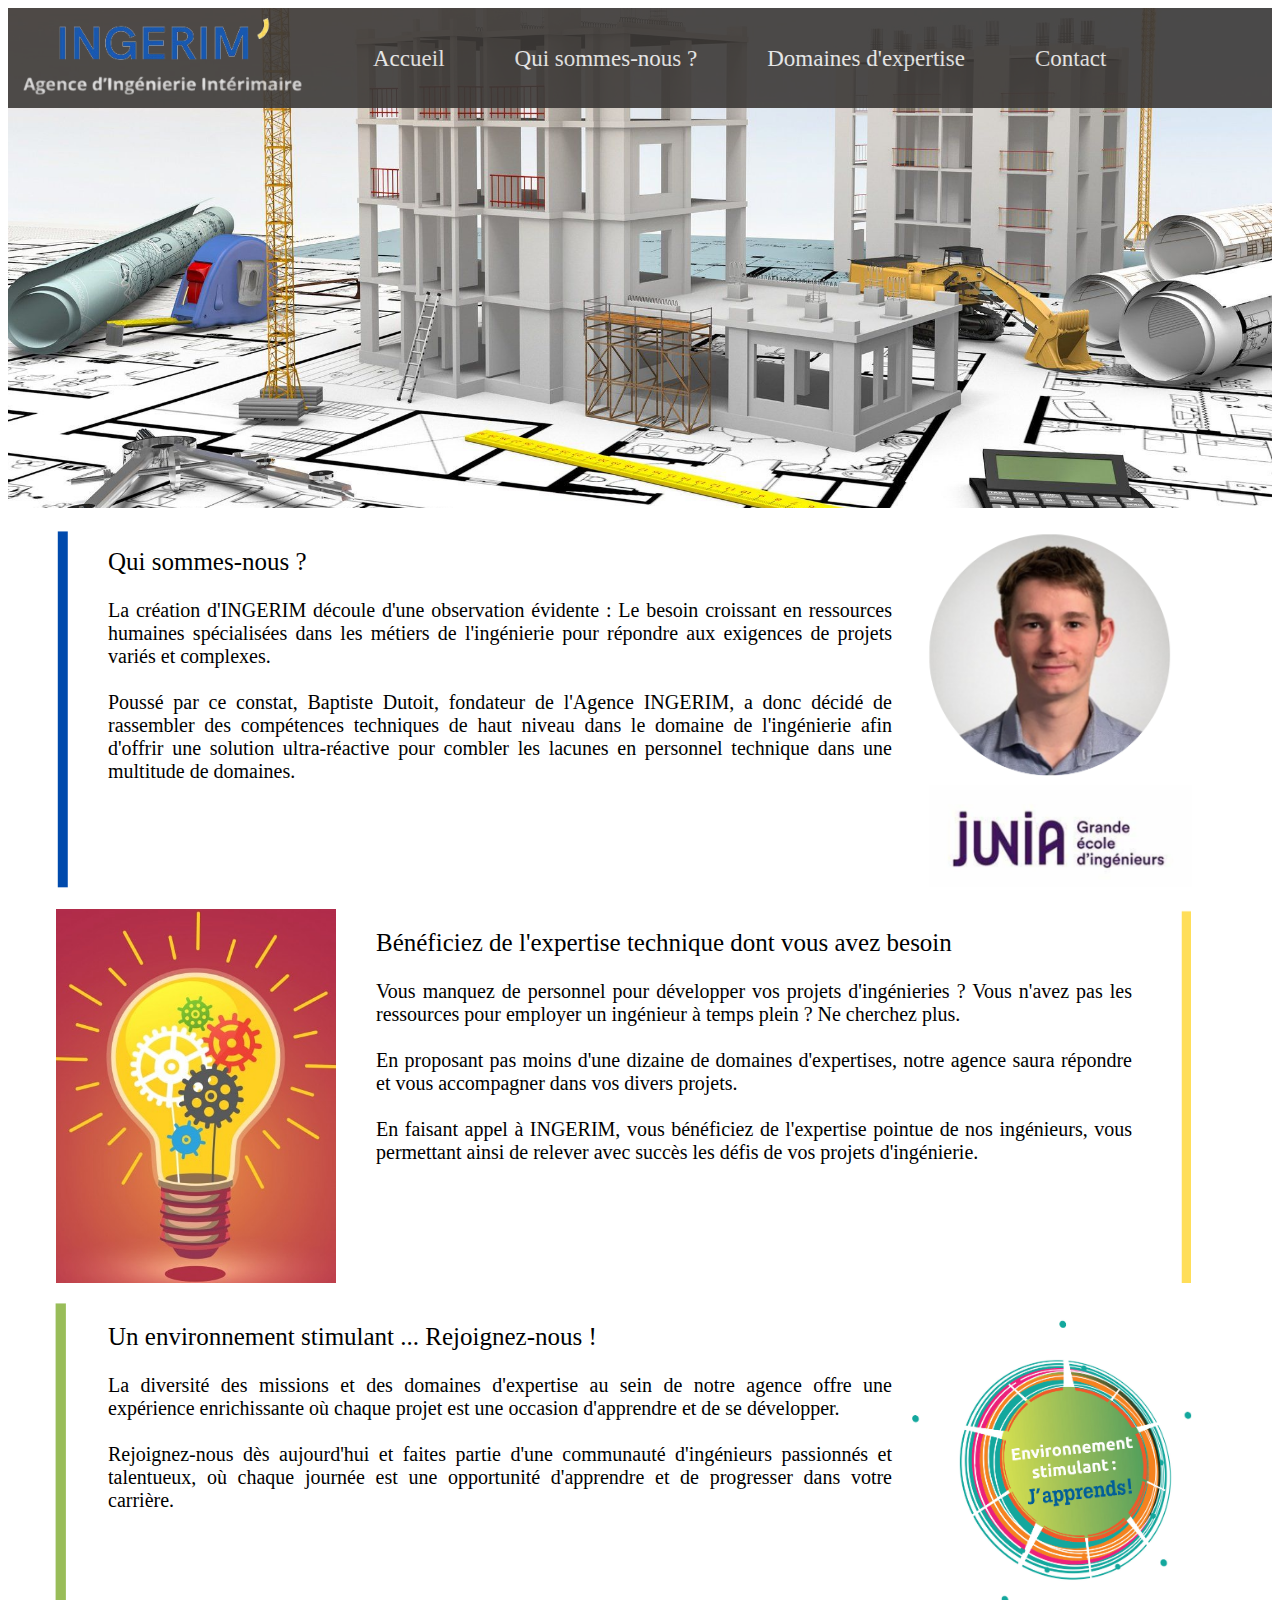
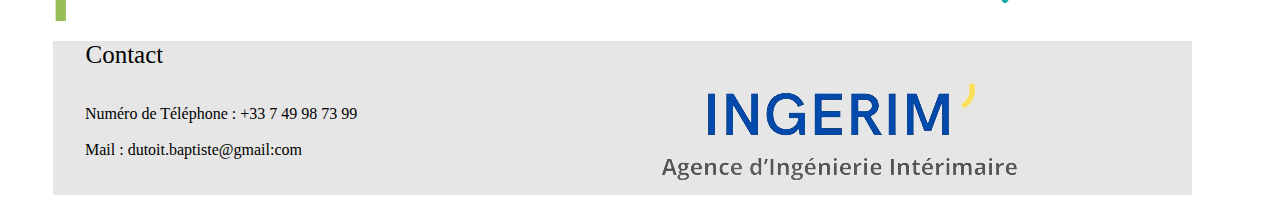
==== index.html @ 0f088052 "Add files via upload" ====
<!DOCTYPE html>
<html>
    
    <head>
        <title>Agence INGERIM</title>
        <meta charset="utf-8">
        <meta name="viewport" content="width=device-width, initial-scale=1.0">
        <link rel="stylesheet" href="CSS.css" />
    </head>
    
    <body>
        
        <div class="page">
            <div class="encadre">
                <div class="onglets">
                    <div class="ongles">
                        <img src="logo.png" alt="logo" width=280>
                        <p class="titreo"><a href="index.html">Accueil</a></p>
                        <p class="titreo"><a href="#qsn">Qui sommes-nous ?</a></p>
                        <p class="titreo"><a href="domainesdexpertises.html">Domaines d'expertise</a></p>
                        <p class="titreo"><a href="#bas-page">Contact</a></p>
                    </div>
                </div>
            </div>
            <div class="sect">
                <img src="trait.png" alt="Baptiste Dutoit" width=40>
                <p class="textsect"><span class="titres"><a id="qsn">Qui sommes-nous ?</a></span><br><br>
                La création d'INGERIM découle d'une observation évidente : Le besoin croissant en ressources humaines spécialisées dans les métiers de l'ingénierie pour répondre aux exigences de projets variés et complexes.
                <br><br> Poussé par ce constat, Baptiste Dutoit, fondateur de l'Agence INGERIM, a donc décidé de rassembler des compétences techniques de haut niveau dans le domaine de l'ingénierie afin d'offrir une solution ultra-réactive pour combler les lacunes en personnel technique dans une multitude de domaines.
                </p>
                <img src="moi.png" alt="Baptiste Dutoit" width=280>
            </div>
            
            
            <div class="sect">
                <p>&nbsp&nbsp&nbsp&nbsp&nbsp&nbsp&nbsp</p>
                <img src="idee.png" alt="Baptiste Dutoit" width=280>
                <p class="textsect"><span class="titres">Bénéficiez de l'expertise technique dont vous avez besoin</span><br><br>
                Vous manquez de personnel pour développer vos projets d'ingénieries ? Vous n'avez pas les ressources pour employer un ingénieur à temps plein ? Ne cherchez plus.
                <br><br> En proposant pas moins d'une dizaine de domaines d'expertises, notre agence saura répondre et vous <span class="gras">accompagner</span> dans vos divers projets.
                <br><br>En faisant appel à INGERIM, vous bénéficiez de l'expertise pointue de nos ingénieurs, vous permettant ainsi de relever avec succès les défis de vos projets d'ingénierie.
                </p>
                
                <img src="trait3.png" alt="Baptiste Dutoit" width=40>
            </div>
            
            
            
            <div class="sect">
                <img src="trait2.png" alt="Baptiste Dutoit" width=40>
                <p class="textsect"><span class="titres">Un environnement stimulant ... Rejoignez-nous !</span><br><br>
                La diversité des missions et des domaines d'expertise au sein de notre agence offre une expérience enrichissante où chaque projet est une occasion d'apprendre et de se développer.
                <br><br>Rejoignez-nous dès aujourd'hui et faites partie d'une communauté d'ingénieurs passionnés et talentueux, où chaque journée est une opportunité d'apprendre et de progresser dans votre carrière.
                </p>
                <img src="stimul.png" alt="Baptiste Dutoit" width=280>
                
            </div>
        </div>
        <div class="contact">
            <div >
                <p class="sect" style='display:inline;'><span class="titres">&nbsp&nbsp<a id="bas-page">Contact</a></span><br><br><br>&nbsp&nbsp&nbsp&nbsp&nbsp&nbsp&nbsp&nbspNuméro de Téléphone : +33 7 49 98 73 99<br><br>&nbsp&nbsp&nbsp&nbsp&nbsp&nbsp&nbsp&nbspMail : <a href="mailto:dutoit.baptiste@gmail.com">dutoit.baptiste@gmail:com</a><br><br></p>       
            </div>
            <div style='padding-top:40px;padding-left:300px;'>
                <img src="logo2.png" widht=100>
            </div>
        </div>
    </body>
</html>
---- CSS.css ----
.page{
    width:auto;
}
.encadre{
    background-image: url('encadre.png');
    background-size: cover;
    background-position: center;
    width: 100%;
    height: 500px;
    color: white; /* Couleur du texte sur l'image */
}
.onglets {
    background-image: url('coul.png');
    background-size: cover;
    background-position: center;
    width: 100%;
    height: 100px;
    color: white; /* Couleur du texte sur l'image */
    opacity:0.9;
}
.ongles{
    padding-left:15px;
    padding-top:10px;
    display:flex;
    color:RGB(230,230,230);
    font-weight: 300;
    font-family: 'Open Sans';
    font-size:23px;
   
}

.titreo{
    padding-top:5px;
    padding-left:70px;
}
.titres{
    font-size:25px;
    font-weight: 500;
    font-family: 'Open Sans';
}
.textsect{
    font-size:20px;
    font-family: 'Open Sans';
    text-align:justify;
    margin-top:20px;
    margin-left:40px;
    margin-right:20px;
    
}
.sect{
    display:flex;
    margin:20px;
    margin-right:80px;
    font-family: 'Open Sans';
}
.contact{
    background-color:RGB(230,230,230);
    margin-left:45px;
    margin-right:80px;
    display: flex;
}

.titreo a{
    color: inherit;
    text-decoration: none;
}

.sect a{
    color: inherit;
    text-decoration: none;
}
.dom{
    padding:50px;
}

.disp{
    display:block;
}
.flex{
    display:flex;
}
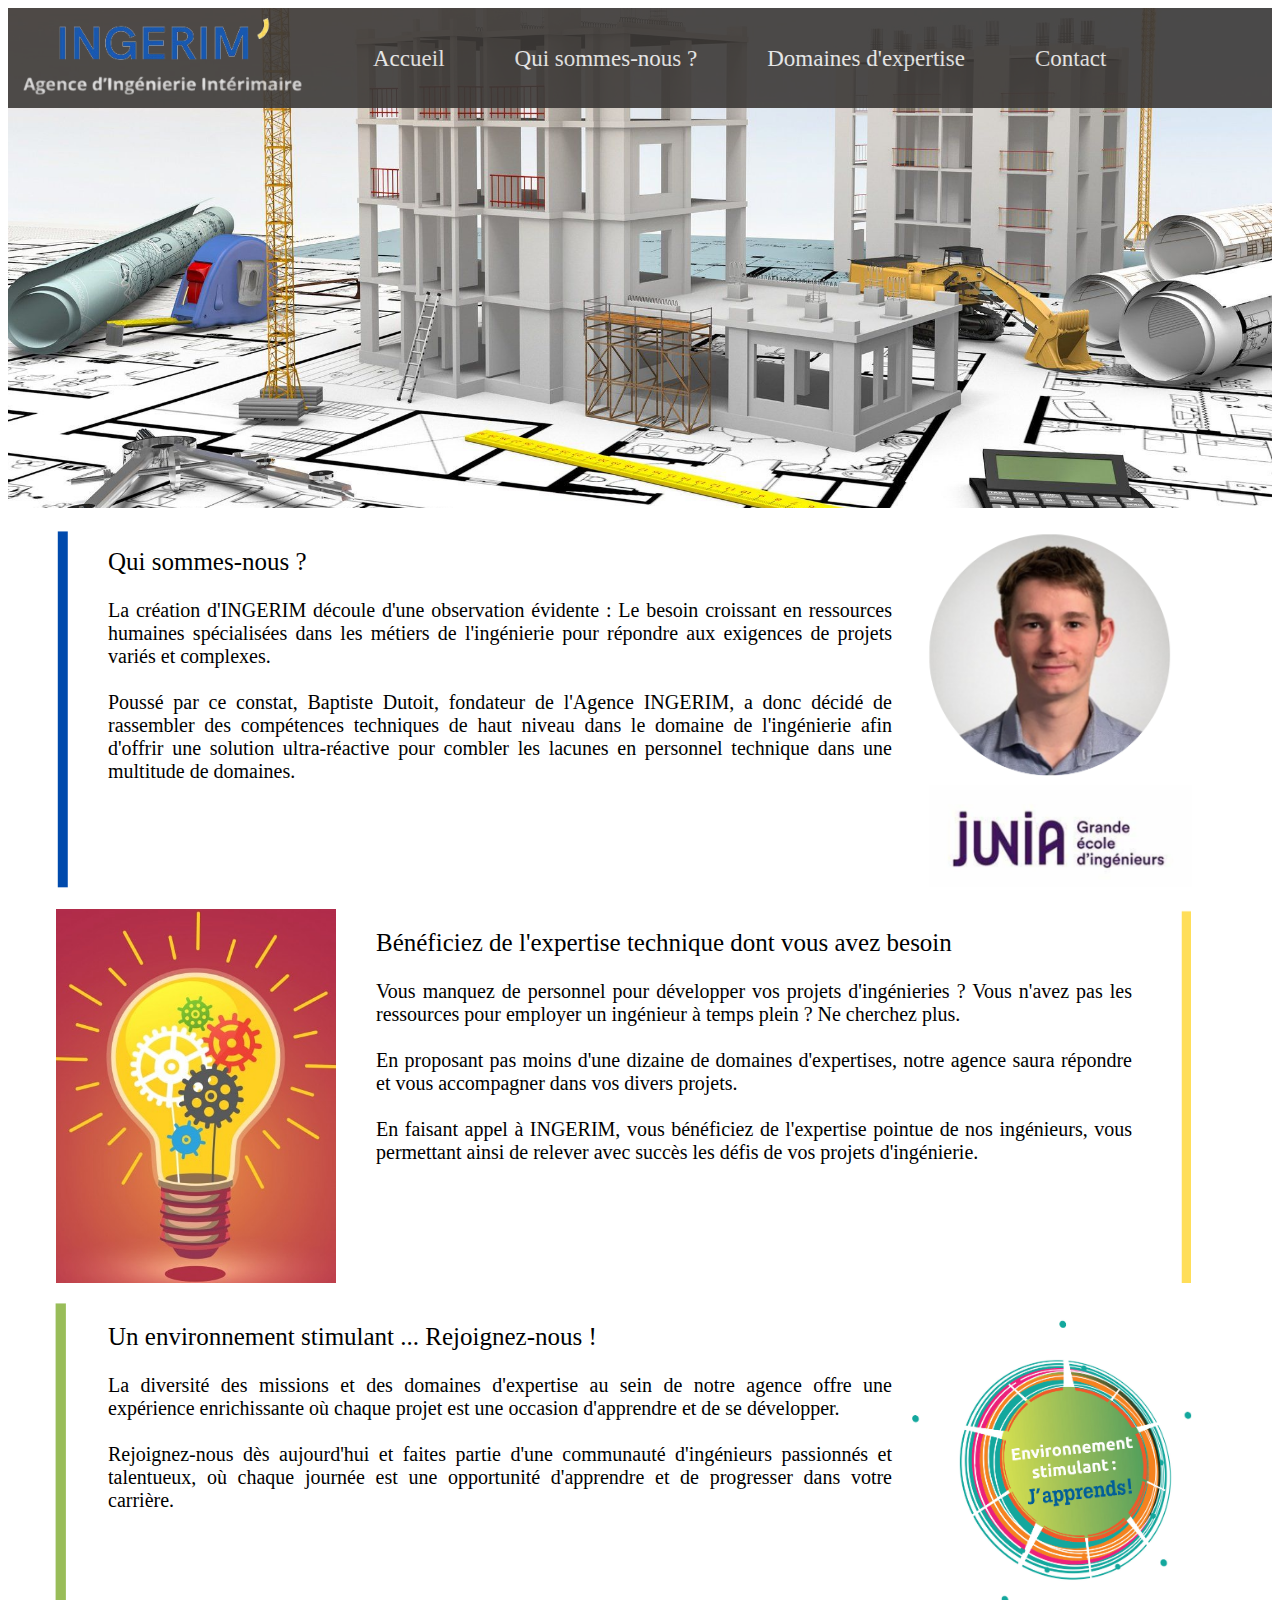
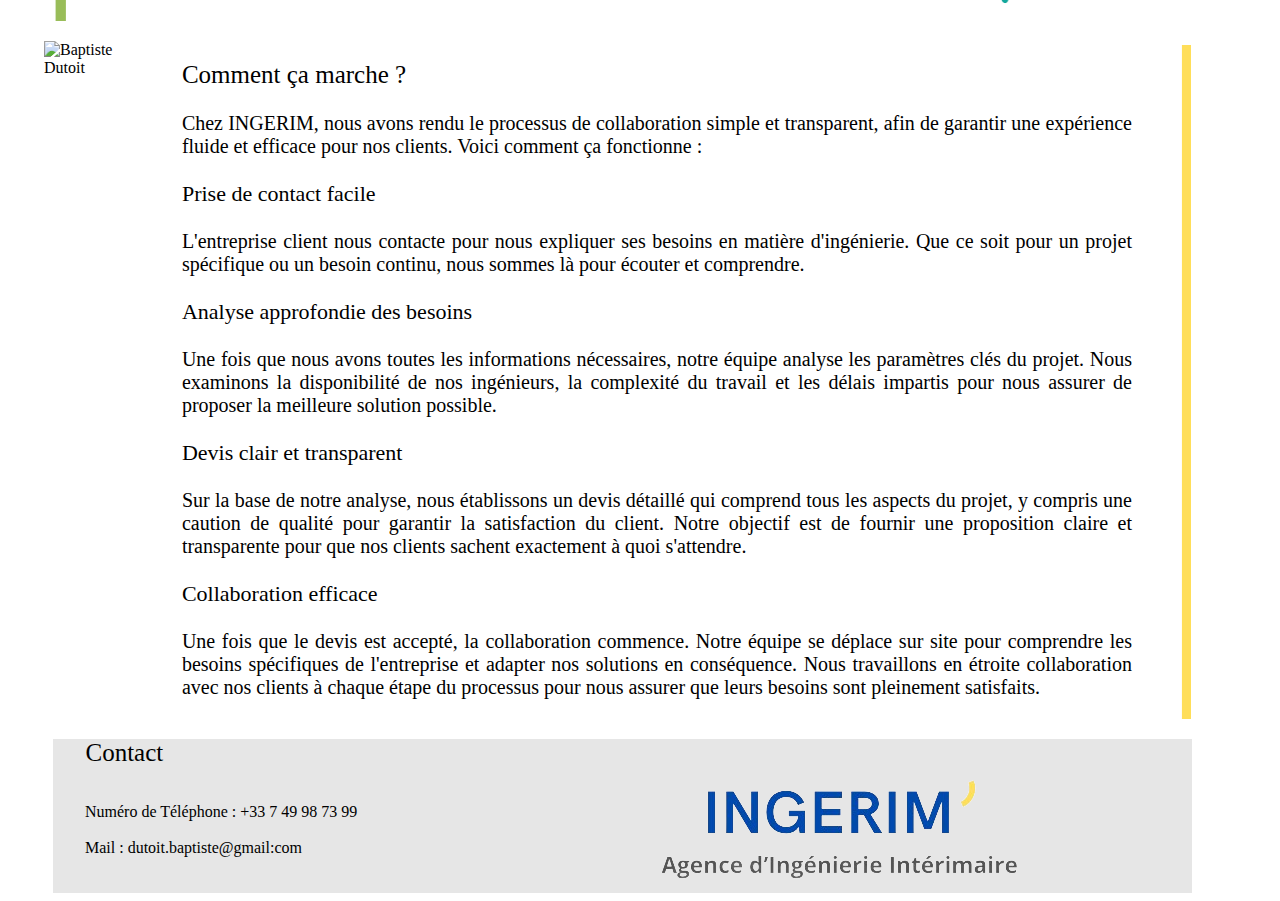
==== commit 8d09f169: "Update index.html" ====
--- a/index.html
+++ b/index.html
@@ -55,6 +55,26 @@
                 <img src="stimul.png" alt="Baptiste Dutoit" width=280>
                 
             </div>
+            
+            
+            <div class="sect">
+                <p>&nbsp&nbsp&nbsp&nbsp</p>
+                <img src="pro.png" alt="Baptiste Dutoit" width=280>
+                <p class="textsect"><span class="titres">Comment ça marche ?</span><br><br>
+                Chez INGERIM, nous avons rendu le processus de collaboration simple et transparent, afin de garantir une expérience fluide et efficace pour nos clients. Voici comment ça fonctionne :<br><br>
+
+<span class="titres" style='font-size:22px;'>Prise de contact facile</span><br><br> L'entreprise client nous contacte pour nous expliquer ses besoins en matière d'ingénierie. Que ce soit pour un projet spécifique ou un besoin continu, nous sommes là pour écouter et comprendre.<br><br>
+
+<span class="titres"style='font-size:22px;'>Analyse approfondie des besoins </span><br><br>Une fois que nous avons toutes les informations nécessaires, notre équipe analyse les paramètres clés du projet. Nous examinons la disponibilité de nos ingénieurs, la complexité du travail et les délais impartis pour nous assurer de proposer la meilleure solution possible.<br><br>
+
+<span class="titres"style='font-size:22px;'>Devis clair et transparent</span><br> <br>Sur la base de notre analyse, nous établissons un devis détaillé qui comprend tous les aspects du projet, y compris une caution de qualité pour garantir la satisfaction du client. Notre objectif est de fournir une proposition claire et transparente pour que nos clients sachent exactement à quoi s'attendre.<br><br>
+
+<span class="titres"style='font-size:22px;'>Collaboration efficace</span><br><br>Une fois que le devis est accepté, la collaboration commence. Notre équipe se déplace sur site pour comprendre les besoins spécifiques de l'entreprise et adapter nos solutions en conséquence. Nous travaillons en étroite collaboration avec nos clients à chaque étape du processus pour nous assurer que leurs besoins sont pleinement satisfaits.
+
+                </p>
+                
+                <img src="trait3.png" alt="Baptiste Dutoit" width=40>
+            </div>
         </div>
         <div class="contact">
             <div >
@@ -65,4 +85,4 @@
             </div>
         </div>
     </body>
-</html>+</html>
--- a/CSS.css
+++ b/CSS.css
@@ -1,5 +1,6 @@
 .page{
     width:auto;
+    min-width:1200px;
 }
 .encadre{
     background-image: url('encadre.png');
@@ -8,15 +9,18 @@
     width: 100%;
     height: 500px;
     color: white; /* Couleur du texte sur l'image */
+    width:auto;
 }
 .onglets {
     background-image: url('coul.png');
     background-size: cover;
     background-position: center;
-    width: 100%;
+    width: 150%;
     height: 100px;
     color: white; /* Couleur du texte sur l'image */
     opacity:0.9;
+    width:auto;
+    min-width:1000px;
 }
 .ongles{
     padding-left:15px;
@@ -26,6 +30,8 @@
     font-weight: 300;
     font-family: 'Open Sans';
     font-size:23px;
+    width:auto;
+    min-width:1000px;
    
 }
 
@@ -58,6 +64,8 @@
     margin-left:45px;
     margin-right:80px;
     display: flex;
+    width:auto;
+    min-width:1125px;
 }
 
 .titreo a{
@@ -70,12 +78,16 @@
     text-decoration: none;
 }
 .dom{
-    padding:50px;
+    padding-top:50px;
+    padding-bottom:50px;
+    padding-left:70px;
 }
 
 .disp{
     display:block;
+    
 }
 .flex{
     display:flex;
-}+    width:100%;
+}
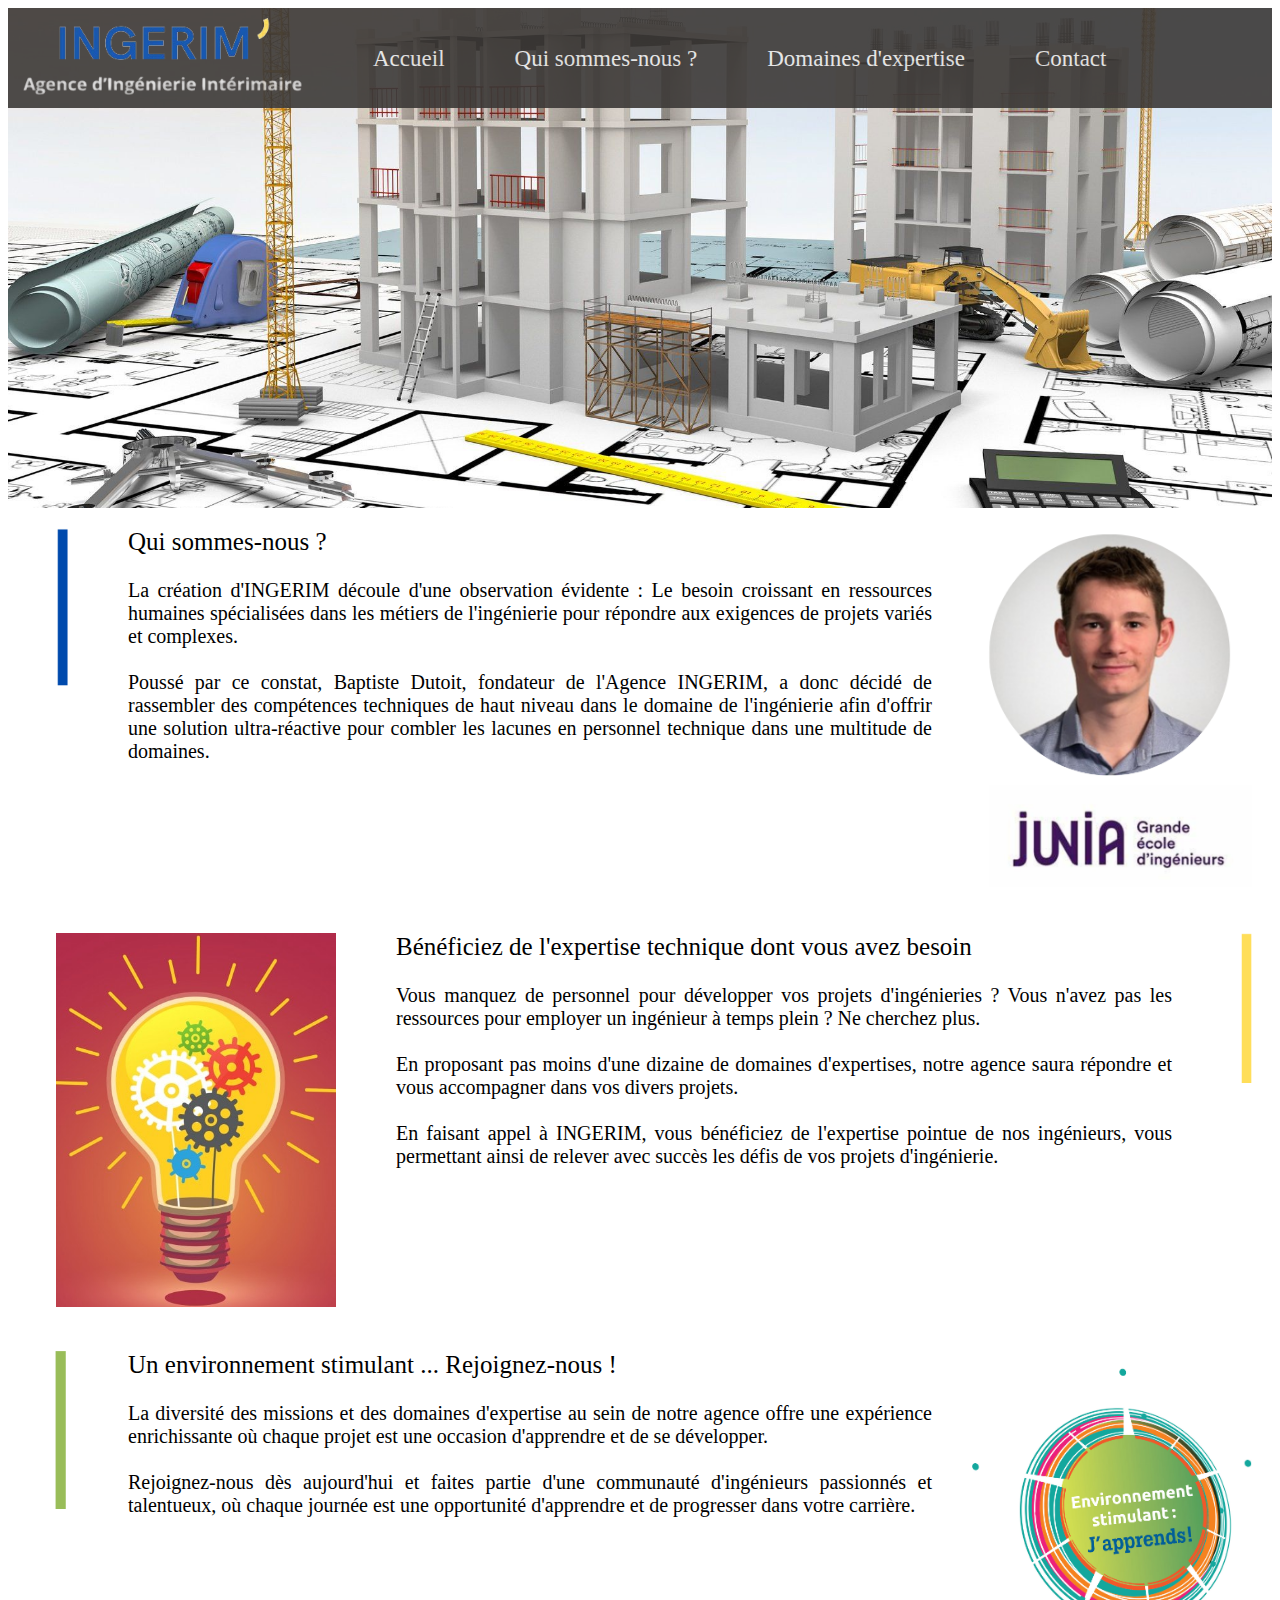
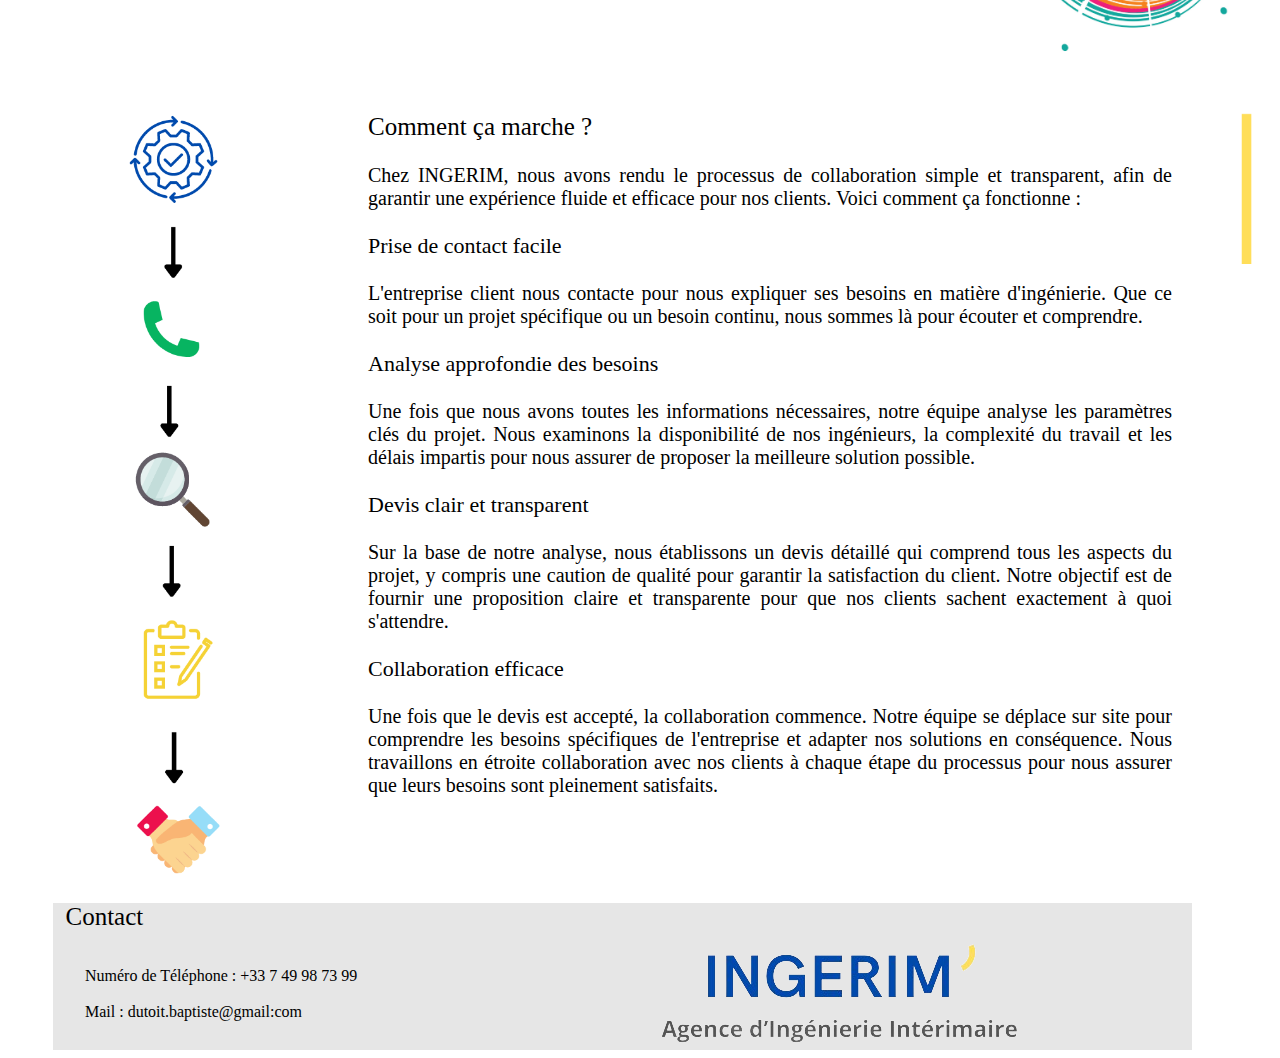
==== commit a07ec8bb: "Update index.html" ====
--- a/index.html
+++ b/index.html
@@ -23,44 +23,44 @@
                 </div>
             </div>
             <div class="sect">
-                <img src="trait.png" alt="Baptiste Dutoit" width=40>
-                <p class="textsect"><span class="titres"><a id="qsn">Qui sommes-nous ?</a></span><br><br>
+                <div class="left"><img src="trait.png" alt="Baptiste Dutoit" width=40></div>
+                <div class="exp"><p class="textsect"><span class="titres"><a id="qsn">Qui sommes-nous ?</a></span><br><br>
                 La création d'INGERIM découle d'une observation évidente : Le besoin croissant en ressources humaines spécialisées dans les métiers de l'ingénierie pour répondre aux exigences de projets variés et complexes.
                 <br><br> Poussé par ce constat, Baptiste Dutoit, fondateur de l'Agence INGERIM, a donc décidé de rassembler des compétences techniques de haut niveau dans le domaine de l'ingénierie afin d'offrir une solution ultra-réactive pour combler les lacunes en personnel technique dans une multitude de domaines.
-                </p>
-                <img src="moi.png" alt="Baptiste Dutoit" width=280>
+                </p></div>
+                <div class="right"><img src="moi.png" alt="Baptiste Dutoit" width=280></div>
+                
             </div>
             
             
             <div class="sect">
                 <p>&nbsp&nbsp&nbsp&nbsp&nbsp&nbsp&nbsp</p>
-                <img src="idee.png" alt="Baptiste Dutoit" width=280>
-                <p class="textsect"><span class="titres">Bénéficiez de l'expertise technique dont vous avez besoin</span><br><br>
+                <div class="left"><img src="idee.png" alt="Baptiste Dutoit" width=280></div>
+                <div class="exp"><p class="textsect"><span class="titres">Bénéficiez de l'expertise technique dont vous avez besoin</span><br><br>
                 Vous manquez de personnel pour développer vos projets d'ingénieries ? Vous n'avez pas les ressources pour employer un ingénieur à temps plein ? Ne cherchez plus.
                 <br><br> En proposant pas moins d'une dizaine de domaines d'expertises, notre agence saura répondre et vous <span class="gras">accompagner</span> dans vos divers projets.
                 <br><br>En faisant appel à INGERIM, vous bénéficiez de l'expertise pointue de nos ingénieurs, vous permettant ainsi de relever avec succès les défis de vos projets d'ingénierie.
-                </p>
+                </p></div>
                 
-                <img src="trait3.png" alt="Baptiste Dutoit" width=40>
+                <div class="right"><img src="trait3.png" alt="Baptiste Dutoit" width=40></div>
             </div>
             
             
             
             <div class="sect">
-                <img src="trait2.png" alt="Baptiste Dutoit" width=40>
-                <p class="textsect"><span class="titres">Un environnement stimulant ... Rejoignez-nous !</span><br><br>
+                <div class="left"><img src="trait2.png" alt="Baptiste Dutoit" width=40></div>
+                <div class="exp"><p class="textsect"><span class="titres">Un environnement stimulant ... Rejoignez-nous !</span><br><br>
                 La diversité des missions et des domaines d'expertise au sein de notre agence offre une expérience enrichissante où chaque projet est une occasion d'apprendre et de se développer.
                 <br><br>Rejoignez-nous dès aujourd'hui et faites partie d'une communauté d'ingénieurs passionnés et talentueux, où chaque journée est une opportunité d'apprendre et de progresser dans votre carrière.
-                </p>
-                <img src="stimul.png" alt="Baptiste Dutoit" width=280>
+                </p></div>
+                <div class="right"><img src="stimul.png" alt="Baptiste Dutoit" width=280></div>
                 
             </div>
             
             
             <div class="sect">
-                <p>&nbsp&nbsp&nbsp&nbsp</p>
-                <img src="pro.png" alt="Baptiste Dutoit" width=280>
-                <p class="textsect"><span class="titres">Comment ça marche ?</span><br><br>
+                <div class="left"><img src="pro.png" alt="Baptiste Dutoit" width=280></div>
+                <div class="exp"><p class="textsect"><span class="titres">Comment ça marche ?</span><br><br>
                 Chez INGERIM, nous avons rendu le processus de collaboration simple et transparent, afin de garantir une expérience fluide et efficace pour nos clients. Voici comment ça fonctionne :<br><br>
 
 <span class="titres" style='font-size:22px;'>Prise de contact facile</span><br><br> L'entreprise client nous contacte pour nous expliquer ses besoins en matière d'ingénierie. Que ce soit pour un projet spécifique ou un besoin continu, nous sommes là pour écouter et comprendre.<br><br>
@@ -71,9 +71,9 @@
 
 <span class="titres"style='font-size:22px;'>Collaboration efficace</span><br><br>Une fois que le devis est accepté, la collaboration commence. Notre équipe se déplace sur site pour comprendre les besoins spécifiques de l'entreprise et adapter nos solutions en conséquence. Nous travaillons en étroite collaboration avec nos clients à chaque étape du processus pour nous assurer que leurs besoins sont pleinement satisfaits.
 
-                </p>
+                </p></div>
                 
-                <img src="trait3.png" alt="Baptiste Dutoit" width=40>
+                <div class="right"><img src="trait3.png" alt="Baptiste Dutoit" width=40></div>
             </div>
         </div>
         <div class="contact">
--- a/CSS.css
+++ b/CSS.css
@@ -1,6 +1,7 @@
 .page{
+    box-sizing: border-box;
     width:auto;
-    min-width:1200px;
+    min-width:1000px;
 }
 .encadre{
     background-image: url('encadre.png');
@@ -20,7 +21,6 @@
     color: white; /* Couleur du texte sur l'image */
     opacity:0.9;
     width:auto;
-    min-width:1000px;
 }
 .ongles{
     padding-left:15px;
@@ -31,7 +31,6 @@
     font-family: 'Open Sans';
     font-size:23px;
     width:auto;
-    min-width:1000px;
    
 }
 
@@ -55,9 +54,19 @@
 }
 .sect{
     display:flex;
+    font-family: 'Open Sans';
+    box-sizing: border-box;
+}
+.right{
     margin:20px;
-    margin-right:80px;
-    font-family: 'Open Sans';
+    text-align:right;
+}
+.left{
+    margin:20px;
+    text-align:left;
+}
+.exp{
+    width:auto;
 }
 .contact{
     background-color:RGB(230,230,230);
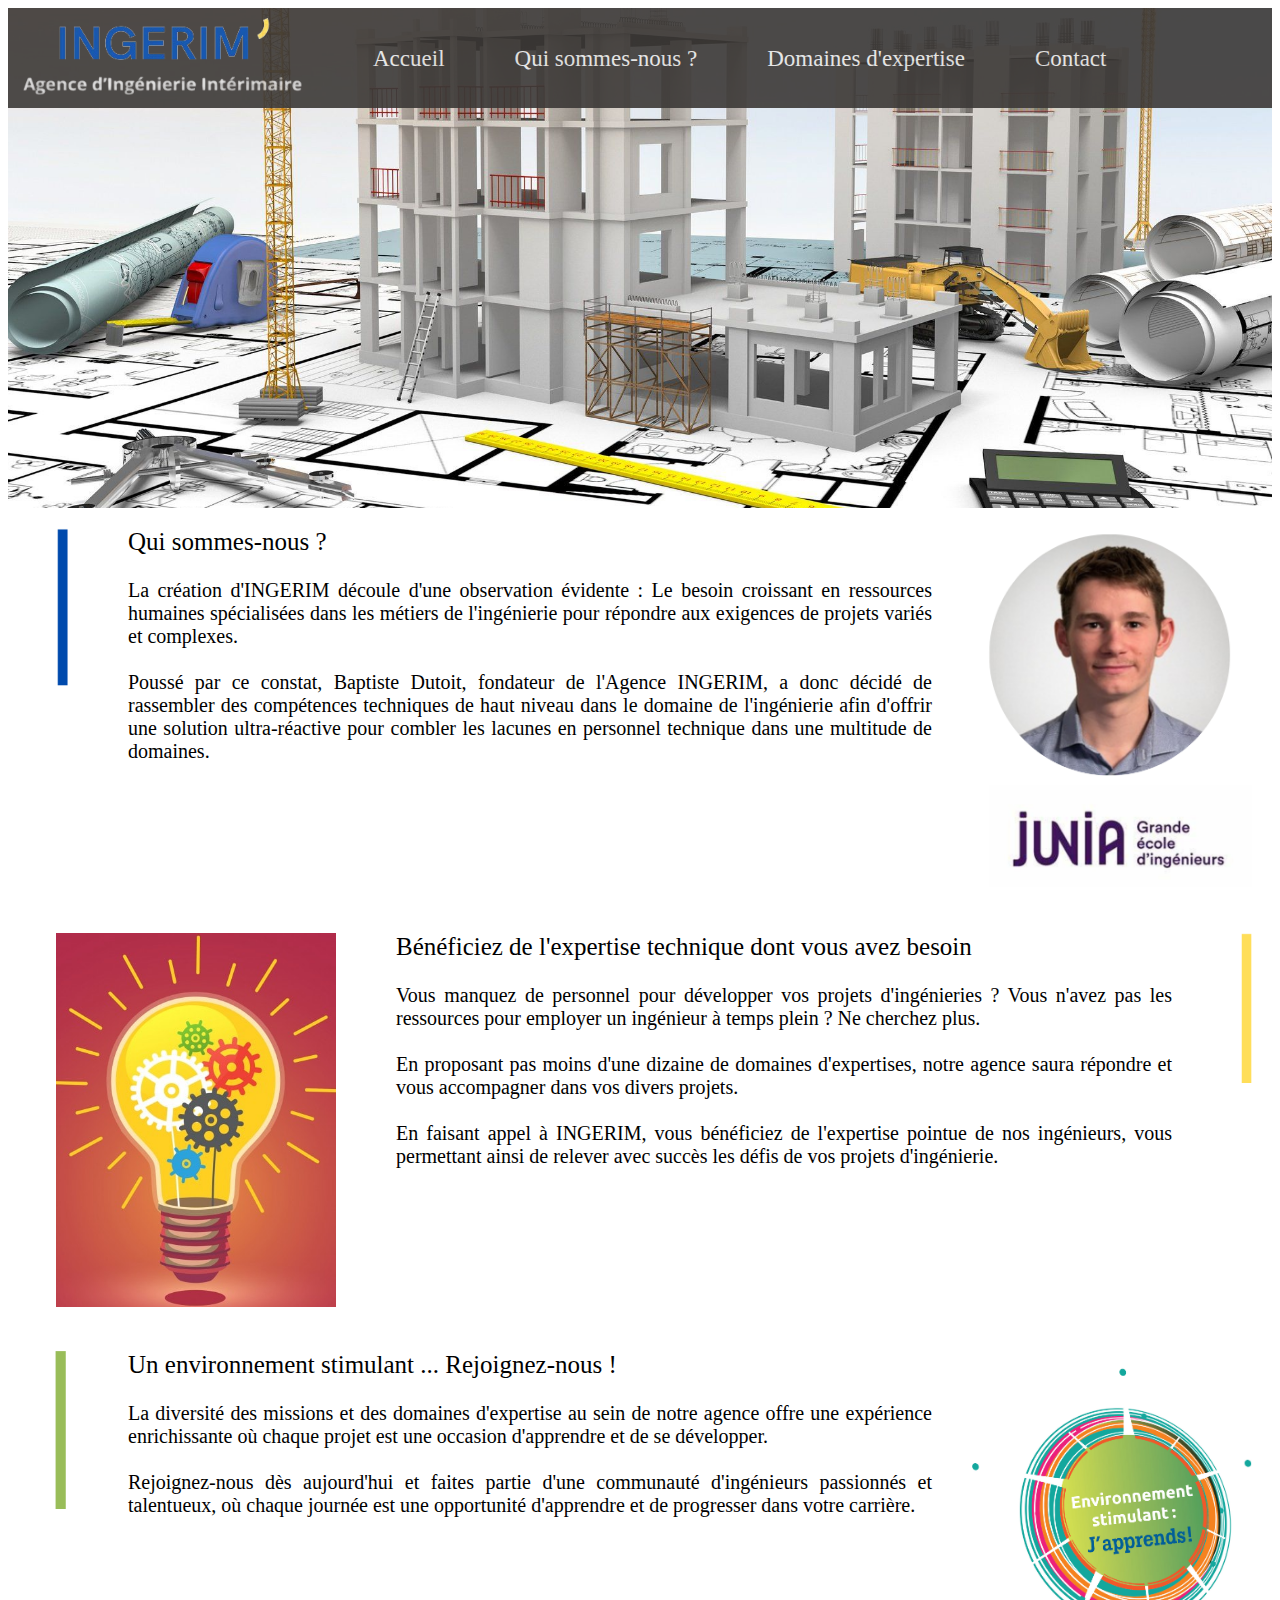
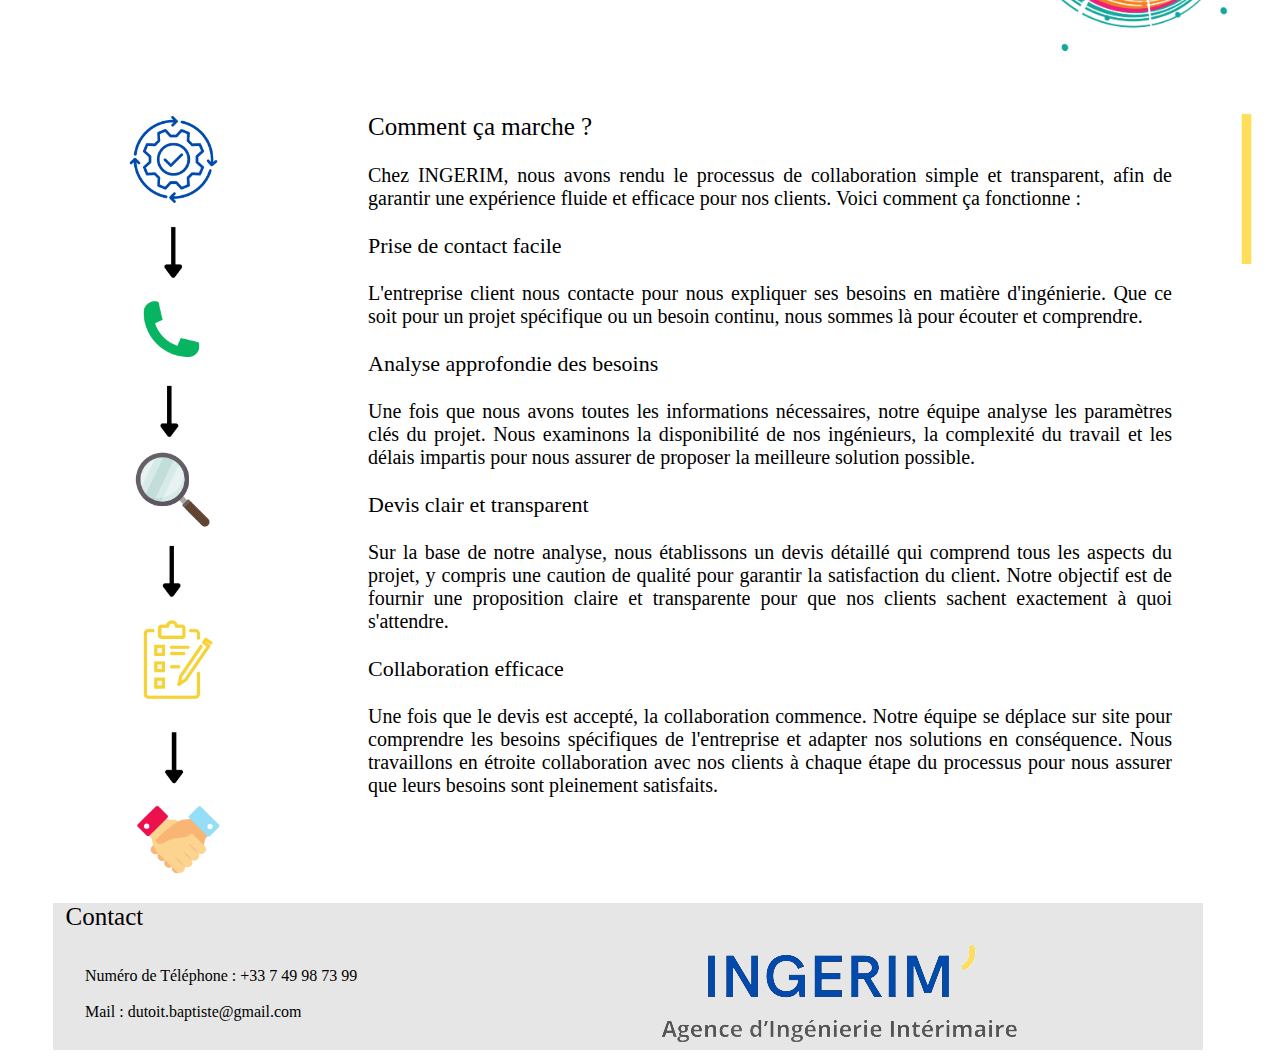
==== commit e42f99da: "Update index.html" ====
--- a/index.html
+++ b/index.html
@@ -78,7 +78,7 @@
         </div>
         <div class="contact">
             <div >
-                <p class="sect" style='display:inline;'><span class="titres">&nbsp&nbsp<a id="bas-page">Contact</a></span><br><br><br>&nbsp&nbsp&nbsp&nbsp&nbsp&nbsp&nbsp&nbspNuméro de Téléphone : +33 7 49 98 73 99<br><br>&nbsp&nbsp&nbsp&nbsp&nbsp&nbsp&nbsp&nbspMail : <a href="mailto:dutoit.baptiste@gmail.com">dutoit.baptiste@gmail:com</a><br><br></p>       
+                <p class="sect" style='display:inline;'><span class="titres">&nbsp&nbsp<a id="bas-page">Contact</a></span><br><br><br>&nbsp&nbsp&nbsp&nbsp&nbsp&nbsp&nbsp&nbspNuméro de Téléphone : +33 7 49 98 73 99<br><br>&nbsp&nbsp&nbsp&nbsp&nbsp&nbsp&nbsp&nbspMail : <a href="mailto:dutoit.baptiste@gmail.com">dutoit.baptiste@gmail.com</a><br><br></p>       
             </div>
             <div style='padding-top:40px;padding-left:300px;'>
                 <img src="logo2.png" widht=100>
--- a/CSS.css
+++ b/CSS.css
@@ -1,7 +1,7 @@
 .page{
     box-sizing: border-box;
     width:auto;
-    min-width:1000px;
+    min-width:1200px;
 }
 .encadre{
     background-image: url('encadre.png');
@@ -10,7 +10,9 @@
     width: 100%;
     height: 500px;
     color: white; /* Couleur du texte sur l'image */
+    box-sizing: border-box;
     width:auto;
+    min-width:1200px;
 }
 .onglets {
     background-image: url('coul.png');
@@ -20,7 +22,9 @@
     height: 100px;
     color: white; /* Couleur du texte sur l'image */
     opacity:0.9;
+    box-sizing: border-box;
     width:auto;
+    min-width:1200px;
 }
 .ongles{
     padding-left:15px;
@@ -30,7 +34,9 @@
     font-weight: 300;
     font-family: 'Open Sans';
     font-size:23px;
+    box-sizing: border-box;
     width:auto;
+    min-width:1200px;
    
 }
 
@@ -72,9 +78,9 @@
     background-color:RGB(230,230,230);
     margin-left:45px;
     margin-right:80px;
-    display: flex;
     width:auto;
-    min-width:1125px;
+    min-width:1150px;
+    display:flex;
 }
 
 .titreo a{
